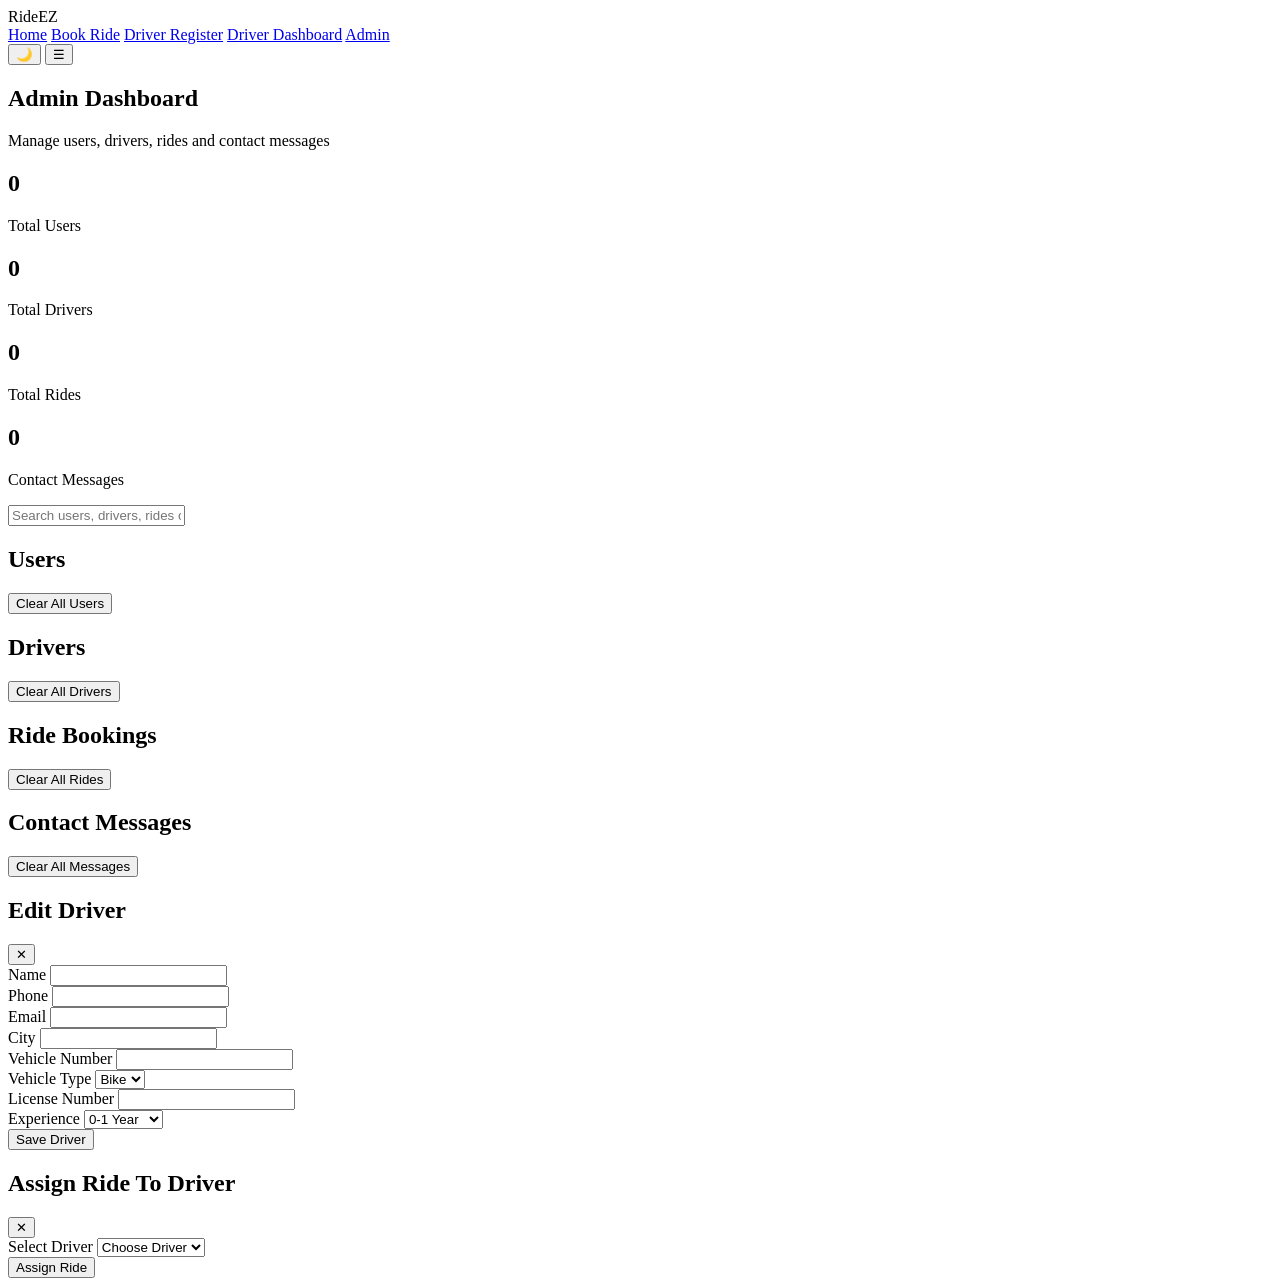
==== admin.html @ cea2b869 "Add files via upload" ====
<!DOCTYPE html>
<html lang="en">

<head>
    <meta charset="UTF-8">
    <meta name="viewport" content="width=device-width, initial-scale=1.0">
    <title>RideEZ - Admin Dashboard</title>
    <link rel="stylesheet" href="css/style.css">
</head>

<body>

    <header class="header">
        <div class="header-inner">
            <div class="logo">RideEZ</div>

            <nav class="nav" id="navMenu">
                <a href="index.html">Home</a>
                <a href="book-ride.html">Book Ride</a>
                <a href="driver-register.html">Driver Register</a>
                <a href="driver-dashboard.html">Driver Dashboard</a>
                <a href="admin.html" class="active">Admin</a>
            </nav>

            <div class="header-actions">
                <button class="theme-btn" onclick="toggleTheme()">🌙</button>
                <button class="menu-btn" onclick="toggleMenu()">☰</button>
            </div>
        </div>
    </header>

    <section class="admin-page">
        <div class="admin-top">
            <h1>Admin Dashboard</h1>
            <p>Manage users, drivers, rides and contact messages</p>
        </div>

        <div class="admin-stats">
            <div class="admin-stat-card">
                <h2 id="totalUsers">0</h2>
                <p>Total Users</p>
            </div>

            <div class="admin-stat-card">
                <h2 id="totalDrivers">0</h2>
                <p>Total Drivers</p>
            </div>

            <div class="admin-stat-card">
                <h2 id="totalRides">0</h2>
                <p>Total Rides</p>
            </div>

            <div class="admin-stat-card">
                <h2 id="totalContacts">0</h2>
                <p>Contact Messages</p>
            </div>
        </div>

        <div class="admin-search">
            <input type="text" id="adminSearch" placeholder="Search users, drivers, rides or contacts">
        </div>

        <!-- USERS -->
        <section class="admin-section">
            <div class="section-head">
                <h2>Users</h2>
                <button class="clear-btn" onclick="clearUsers()">Clear All Users</button>
            </div>
            <div id="usersList" class="admin-grid"></div>
        </section>

        <!-- DRIVERS -->
        <section class="admin-section">
            <div class="section-head">
                <h2>Drivers</h2>
                <button class="clear-btn" onclick="clearDrivers()">Clear All Drivers</button>
            </div>
            <div id="driversList" class="admin-grid"></div>
        </section>

        <!-- RIDES -->
        <section class="admin-section">
            <div class="section-head">
                <h2>Ride Bookings</h2>
                <button class="clear-btn" onclick="clearRides()">Clear All Rides</button>
            </div>
            <div id="ridesList" class="admin-grid"></div>
        </section>

        <!-- CONTACTS -->
        <section class="admin-section">
            <div class="section-head">
                <h2>Contact Messages</h2>
                <button class="clear-btn" onclick="clearContacts()">Clear All Messages</button>
            </div>
            <div id="contactsList" class="admin-grid"></div>
        </section>
    </section>

    <!-- EDIT DRIVER MODAL -->
    <div class="modal-overlay" id="editDriverModal">
        <div class="modal-box">
            <div class="modal-header">
                <h2>Edit Driver</h2>
                <button class="close-modal-btn" onclick="closeEditDriverModal()">✕</button>
            </div>

            <form id="editDriverForm">
                <input type="hidden" id="editDriverId">

                <div class="form-group">
                    <label>Name</label>
                    <input type="text" id="editDriverName" required>
                </div>

                <div class="form-group">
                    <label>Phone</label>
                    <input type="text" id="editDriverPhone" required>
                </div>

                <div class="form-group">
                    <label>Email</label>
                    <input type="email" id="editDriverEmail">
                </div>

                <div class="form-group">
                    <label>City</label>
                    <input type="text" id="editDriverCity" required>
                </div>

                <div class="form-group">
                    <label>Vehicle Number</label>
                    <input type="text" id="editVehicleNumber" required>
                </div>

                <div class="form-group">
                    <label>Vehicle Type</label>
                    <select id="editVehicleType" required>
                        <option value="Bike">Bike</option>
                        <option value="Auto">Auto</option>
                        <option value="Cab">Cab</option>
                    </select>
                </div>

                <div class="form-group">
                    <label>License Number</label>
                    <input type="text" id="editLicenseNumber" required>
                </div>

                <div class="form-group">
                    <label>Experience</label>
                    <select id="editExperience" required>
                        <option value="0-1 Year">0-1 Year</option>
                        <option value="1-3 Years">1-3 Years</option>
                        <option value="3-5 Years">3-5 Years</option>
                        <option value="5+ Years">5+ Years</option>
                    </select>
                </div>

                <button type="submit" class="submit-btn">Save Driver</button>
            </form>
        </div>
    </div>

    <!-- ASSIGN RIDE MODAL -->
    <div class="modal-overlay" id="assignRideModal">
        <div class="modal-box">
            <div class="modal-header">
                <h2>Assign Ride To Driver</h2>
                <button class="close-modal-btn" onclick="closeAssignRideModal()">✕</button>
            </div>

            <form id="assignRideForm">
                <input type="hidden" id="assignRideId">

                <div class="form-group">
                    <label>Select Driver</label>
                    <select id="assignDriverSelect" required>
                        <option value="">Choose Driver</option>
                    </select>
                </div>

                <button type="submit" class="submit-btn">Assign Ride</button>
            </form>
        </div>
    </div>

    <script src="js/script.js"></script>
</body>

</html>
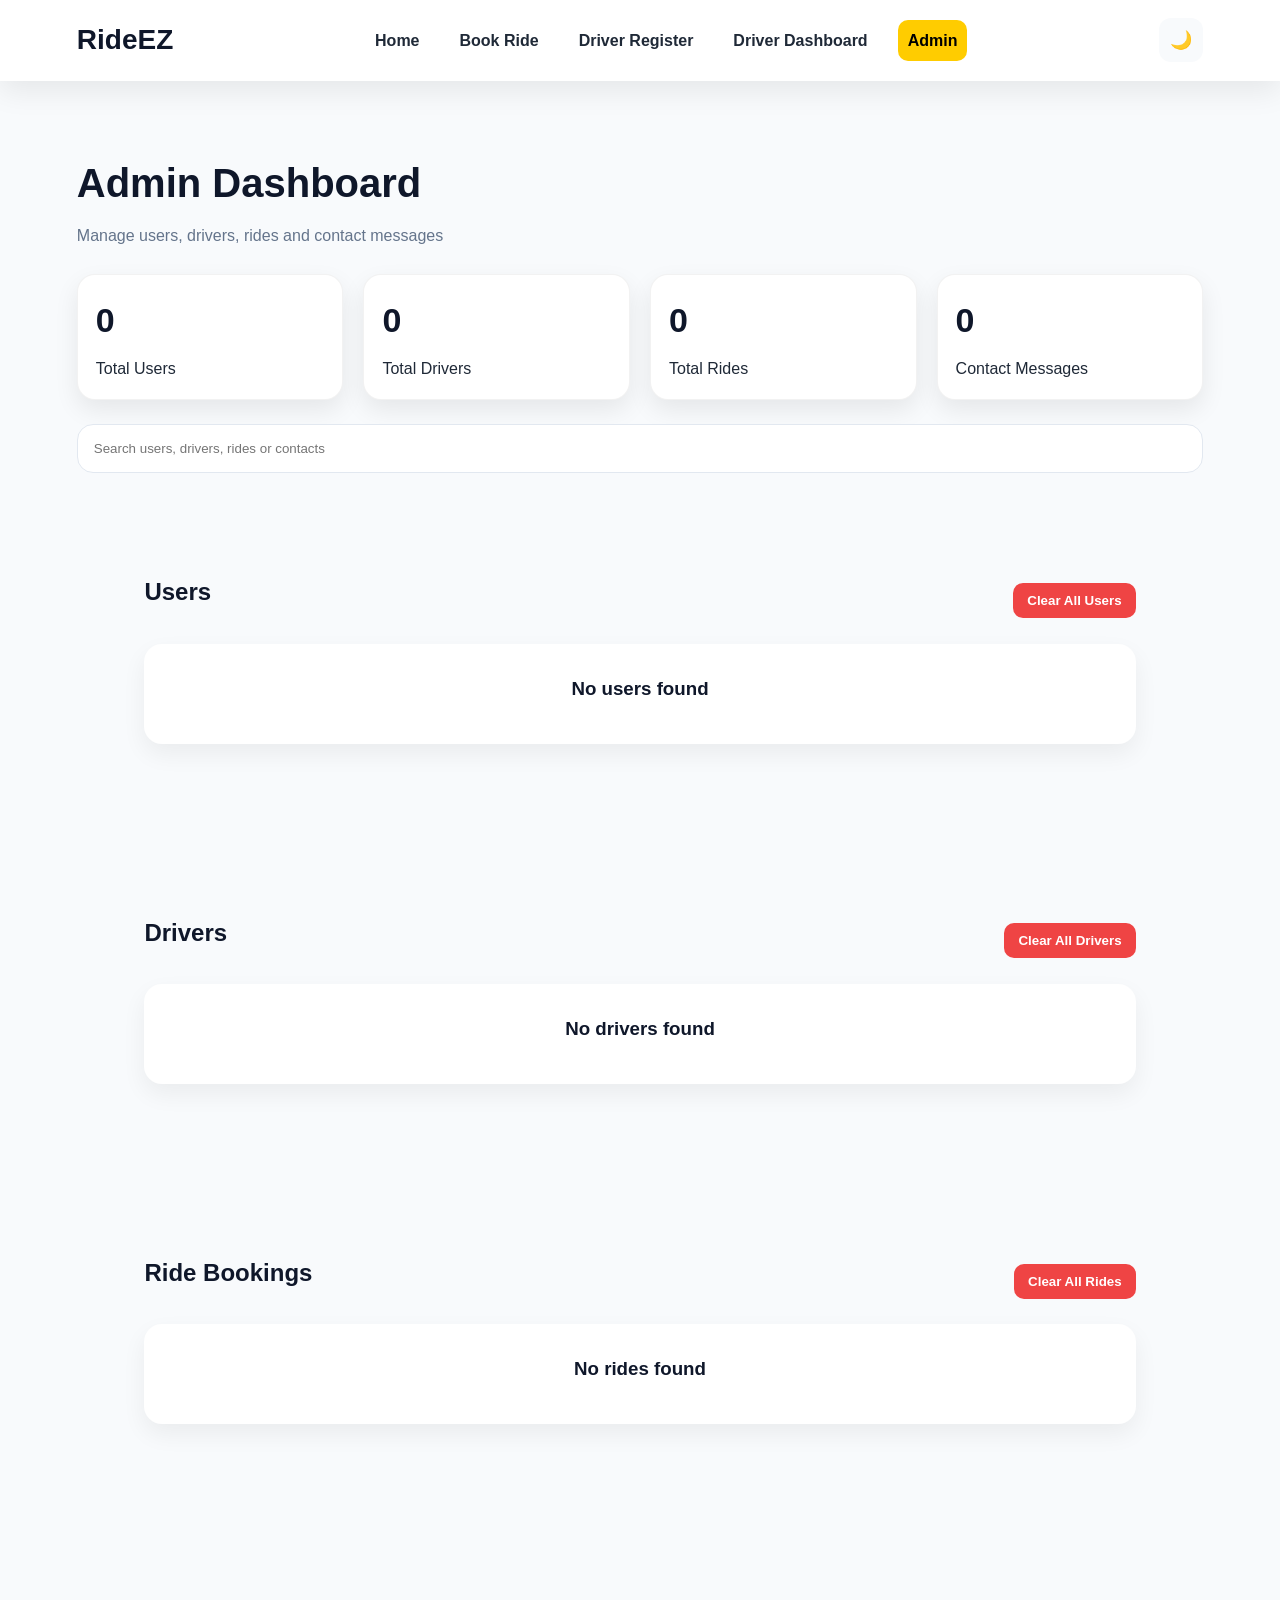
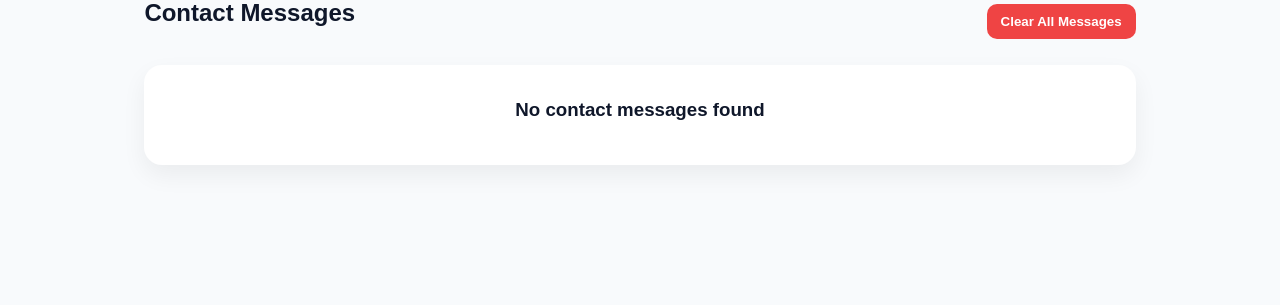
==== commit e0a8f7c0: "Add files via upload" ====
--- a/admin.html
+++ b/admin.html
@@ -5,7 +5,7 @@
     <meta charset="UTF-8">
     <meta name="viewport" content="width=device-width, initial-scale=1.0">
     <title>RideEZ - Admin Dashboard</title>
-    <link rel="stylesheet" href="css/style.css">
+    <link rel="stylesheet" href="style.css">
 </head>
 
 <body>
@@ -186,7 +186,7 @@
         </div>
     </div>
 
-    <script src="js/script.js"></script>
+    <script src="script.js"></script>
 </body>
 
 </html>
--- a/style.css
+++ b/style.css
@@ -0,0 +1,1434 @@
+* {
+    margin: 0;
+    padding: 0;
+    box-sizing: border-box;
+}
+
+:root {
+    --primary: #ffcc00;
+    --primary-dark: #f2b700;
+    --secondary: #0f172a;
+    --secondary-soft: #1e293b;
+    --light: #ffffff;
+    --dark: #111827;
+    --gray: #f8fafc;
+    --gray-2: #e2e8f0;
+    --text: #1f2937;
+    --muted: #64748b;
+    --success: #16a34a;
+    --danger: #dc2626;
+    --shadow: 0 10px 30px rgba(0, 0, 0, 0.08);
+    --radius: 18px;
+    --radius-sm: 12px;
+    --transition: all 0.3s ease;
+}
+
+body.dark-theme {
+    --light: #0f172a;
+    --gray: #111827;
+    --gray-2: #334155;
+    --text: #f8fafc;
+    --muted: #cbd5e1;
+    --secondary: #f8fafc;
+    --secondary-soft: #e2e8f0;
+    background: #0b1220;
+}
+
+body {
+    font-family: Arial, Helvetica, sans-serif;
+    background: var(--gray);
+    color: var(--text);
+    line-height: 1.6;
+}
+
+img {
+    width: 100%;
+    display: block;
+    border-radius: 16px;
+}
+
+a {
+    text-decoration: none;
+    color: inherit;
+}
+
+button,
+input,
+select,
+textarea {
+    font-family: inherit;
+}
+
+section {
+    padding: 70px 6%;
+}
+
+/* HEADER */
+.header {
+    background: var(--light);
+    box-shadow: var(--shadow);
+    position: sticky;
+    top: 0;
+    z-index: 1000;
+}
+
+.header-inner {
+    max-width: 1300px;
+    margin: auto;
+    padding: 18px 6%;
+    display: flex;
+    align-items: center;
+    justify-content: space-between;
+    gap: 18px;
+}
+
+.logo {
+    font-size: 28px;
+    font-weight: 800;
+    color: var(--secondary);
+}
+
+.nav {
+    display: flex;
+    align-items: center;
+    gap: 20px;
+    flex-wrap: wrap;
+}
+
+.nav a {
+    color: var(--text);
+    font-weight: 600;
+    padding: 8px 10px;
+    border-radius: 10px;
+    transition: var(--transition);
+}
+
+.nav a:hover,
+.nav a.active {
+    background: var(--primary);
+    color: #000;
+}
+
+.header-actions {
+    display: flex;
+    align-items: center;
+    gap: 12px;
+}
+
+.theme-btn,
+.menu-btn {
+    border: none;
+    background: var(--gray);
+    width: 44px;
+    height: 44px;
+    border-radius: 12px;
+    cursor: pointer;
+    font-size: 18px;
+    transition: var(--transition);
+}
+
+.theme-btn:hover,
+.menu-btn:hover {
+    transform: translateY(-2px);
+    background: var(--primary);
+}
+
+.menu-btn {
+    display: none;
+}
+
+/* COMMON */
+.section-title {
+    text-align: center;
+    margin-bottom: 40px;
+}
+
+.section-title h2 {
+    font-size: 34px;
+    color: var(--secondary);
+    margin-bottom: 10px;
+}
+
+.section-title p {
+    color: var(--muted);
+    max-width: 700px;
+    margin: auto;
+}
+
+.badge {
+    display: inline-block;
+    padding: 8px 14px;
+    background: rgba(255, 204, 0, 0.18);
+    color: #b58100;
+    border-radius: 999px;
+    font-weight: 700;
+    margin-bottom: 18px;
+    font-size: 14px;
+}
+
+.btn,
+.submit-btn,
+.secondary-btn,
+.edit-btn,
+.logout-btn,
+.clear-btn,
+.mini-book-btn,
+.clear-history-btn {
+    display: inline-flex;
+    align-items: center;
+    justify-content: center;
+    gap: 8px;
+    padding: 14px 22px;
+    border: none;
+    border-radius: 14px;
+    cursor: pointer;
+    font-weight: 700;
+    transition: var(--transition);
+}
+
+.btn,
+.submit-btn,
+.mini-book-btn {
+    background: var(--primary);
+    color: #000;
+}
+
+.btn:hover,
+.submit-btn:hover,
+.mini-book-btn:hover {
+    transform: translateY(-2px);
+    background: var(--primary-dark);
+}
+
+.secondary-btn,
+.edit-btn,
+.clear-history-btn {
+    background: var(--secondary);
+    color: var(--light);
+}
+
+.secondary-btn:hover,
+.edit-btn:hover,
+.clear-history-btn:hover {
+    transform: translateY(-2px);
+    opacity: 0.95;
+}
+
+.logout-btn,
+.clear-btn {
+    background: #ef4444;
+    color: #fff;
+}
+
+.logout-btn:hover,
+.clear-btn:hover {
+    transform: translateY(-2px);
+    background: #dc2626;
+}
+
+.full-btn {
+    width: 100%;
+    margin-bottom: 12px;
+}
+
+/* HERO */
+.hero {
+    max-width: 1300px;
+    margin: auto;
+    min-height: 85vh;
+    display: grid;
+    grid-template-columns: 1.1fr 1fr;
+    align-items: center;
+    gap: 40px;
+}
+
+.hero-text h1 {
+    font-size: 56px;
+    line-height: 1.1;
+    color: var(--secondary);
+    margin-bottom: 18px;
+}
+
+.hero-text p {
+    font-size: 18px;
+    color: var(--muted);
+    margin-bottom: 24px;
+    max-width: 600px;
+}
+
+.hero-buttons {
+    display: flex;
+    flex-wrap: wrap;
+    gap: 14px;
+}
+
+.hero-image img {
+    box-shadow: var(--shadow);
+}
+
+/* STATS */
+.stats {
+    max-width: 1300px;
+    margin: auto;
+    display: grid;
+    grid-template-columns: repeat(4, 1fr);
+    gap: 20px;
+}
+
+.stat-card {
+    background: var(--light);
+    border-radius: var(--radius);
+    padding: 28px;
+    text-align: center;
+    box-shadow: var(--shadow);
+}
+
+.stat-card h2 {
+    font-size: 36px;
+    color: var(--secondary);
+    margin-bottom: 10px;
+}
+
+/* QUICK ACCESS */
+.dashboards,
+.services,
+.why-us,
+.safe,
+.cta,
+.booking-page,
+.auth-page,
+.driver-register-page,
+.dashboard-page,
+.contact-page,
+.user-dashboard-page,
+.admin-page {
+    max-width: 1300px;
+    margin: auto;
+}
+
+.dashboard-grid,
+.service-box,
+.why-grid {
+    display: grid;
+    gap: 22px;
+}
+
+.dashboard-grid {
+    grid-template-columns: repeat(3, 1fr);
+}
+
+.dashboard-card,
+.card,
+.why-card,
+.feature-card,
+.benefit-card,
+.contact-info-card,
+.stat-box,
+.admin-stat-card,
+.stats-card {
+    background: var(--light);
+    border-radius: var(--radius);
+    padding: 26px;
+    box-shadow: var(--shadow);
+    transition: var(--transition);
+}
+
+.dashboard-card:hover,
+.card:hover,
+.why-card:hover,
+.feature-card:hover,
+.benefit-card:hover,
+.contact-info-card:hover,
+.stat-box:hover,
+.admin-stat-card:hover,
+.stats-card:hover {
+    transform: translateY(-5px);
+}
+
+.dashboard-card h3,
+.card h3,
+.why-card h3,
+.feature-card h3,
+.benefit-card h3,
+.contact-info-card h3 {
+    margin-bottom: 10px;
+    color: var(--secondary);
+}
+
+.dashboard-card p,
+.card p,
+.why-card p,
+.feature-card p,
+.benefit-card p,
+.contact-info-card p {
+    color: var(--muted);
+}
+
+.service-box {
+    grid-template-columns: repeat(3, 1fr);
+}
+
+.card img {
+    height: 220px;
+    object-fit: cover;
+    margin-bottom: 18px;
+}
+
+.why-grid {
+    grid-template-columns: repeat(4, 1fr);
+}
+
+/* SAFE */
+.safe {
+    display: grid;
+    grid-template-columns: 1fr 1fr;
+    gap: 36px;
+    align-items: center;
+}
+
+.safe-text h2 {
+    font-size: 40px;
+    color: var(--secondary);
+    margin-bottom: 14px;
+}
+
+.safe-text p {
+    color: var(--muted);
+    margin-bottom: 24px;
+}
+
+/* CTA */
+.cta {
+    text-align: center;
+    background: linear-gradient(135deg, #fff8db, #fff);
+    border-radius: 24px;
+    box-shadow: var(--shadow);
+    margin-top: 30px;
+    margin-bottom: 40px;
+}
+
+.dark-theme .cta {
+    background: linear-gradient(135deg, #1f2937, #111827);
+}
+
+.cta h2 {
+    font-size: 40px;
+    color: var(--secondary);
+    margin-bottom: 12px;
+}
+
+.cta p {
+    color: var(--muted);
+    margin-bottom: 24px;
+}
+
+/* FOOTER */
+.footer {
+    max-width: 1300px;
+    margin: auto;
+    padding: 50px 6%;
+    display: grid;
+    grid-template-columns: repeat(3, 1fr);
+    gap: 30px;
+    border-top: 1px solid var(--gray-2);
+}
+
+.footer-box h3,
+.footer-box h4 {
+    color: var(--secondary);
+    margin-bottom: 12px;
+}
+
+.footer-box p,
+.footer-box a {
+    display: block;
+    color: var(--muted);
+    margin-bottom: 8px;
+}
+
+.footer-box a:hover {
+    color: var(--secondary);
+}
+
+.copyright {
+    text-align: center;
+    padding: 18px;
+    color: var(--muted);
+    border-top: 1px solid var(--gray-2);
+}
+
+/* FORM / AUTH / BOOKING / DRIVER / CONTACT */
+.booking-wrapper,
+.auth-wrapper,
+.driver-register-wrapper,
+.contact-wrapper {
+    display: grid;
+    grid-template-columns: 1.1fr 1fr;
+    gap: 30px;
+    align-items: start;
+}
+
+.booking-left h1,
+.auth-left h1,
+.driver-register-left h1,
+.contact-left h1 {
+    font-size: 42px;
+    line-height: 1.15;
+    color: var(--secondary);
+    margin-bottom: 16px;
+}
+
+.booking-left p,
+.auth-left p,
+.driver-register-left p,
+.contact-left p {
+    color: var(--muted);
+    margin-bottom: 24px;
+    font-size: 17px;
+}
+
+.booking-features,
+.auth-features,
+.driver-benefits,
+.contact-info-cards {
+    display: grid;
+    gap: 18px;
+}
+
+.form-box {
+    background: var(--light);
+    padding: 30px;
+    border-radius: 24px;
+    box-shadow: var(--shadow);
+}
+
+.form-box h2 {
+    color: var(--secondary);
+    margin-bottom: 20px;
+    font-size: 30px;
+}
+
+.form-group {
+    margin-bottom: 18px;
+}
+
+.form-group label {
+    display: block;
+    margin-bottom: 8px;
+    font-weight: 700;
+    color: var(--secondary);
+}
+
+.form-group input,
+.form-group select,
+.form-group textarea {
+    width: 100%;
+    padding: 14px 15px;
+    border-radius: 14px;
+    border: 1px solid var(--gray-2);
+    background: var(--gray);
+    color: var(--text);
+    outline: none;
+    transition: var(--transition);
+}
+
+.form-group input:focus,
+.form-group select:focus,
+.form-group textarea:focus {
+    border-color: var(--primary);
+    box-shadow: 0 0 0 3px rgba(255, 204, 0, 0.25);
+}
+
+.password-wrap {
+    position: relative;
+}
+
+.password-wrap input {
+    padding-right: 48px;
+}
+
+.toggle-password {
+    position: absolute;
+    right: 14px;
+    top: 50%;
+    transform: translateY(-50%);
+    cursor: pointer;
+    user-select: none;
+}
+
+.remember-row {
+    display: flex;
+    justify-content: space-between;
+    gap: 12px;
+    margin-bottom: 18px;
+    flex-wrap: wrap;
+}
+
+.remember-label,
+.forgot-link,
+.auth-footer-text {
+    color: var(--muted);
+    font-size: 14px;
+}
+
+.auth-footer-text {
+    margin-top: 16px;
+}
+
+.auth-footer-text a,
+.forgot-link {
+    color: var(--secondary);
+    font-weight: 700;
+}
+
+.demo-admin-box {
+    margin-top: 20px;
+    padding: 18px;
+    background: var(--gray);
+    border-radius: 16px;
+    border: 1px dashed var(--gray-2);
+}
+
+.demo-admin-box h4 {
+    margin-bottom: 10px;
+    color: var(--secondary);
+}
+
+/* FARE BOX */
+.fare-box {
+    background: var(--gray);
+    border: 1px dashed var(--gray-2);
+    padding: 18px;
+    border-radius: 16px;
+    margin-bottom: 16px;
+}
+
+.fare-box h4 {
+    margin-bottom: 10px;
+    color: var(--secondary);
+}
+
+.fare-box p {
+    margin-bottom: 6px;
+}
+
+/* USER DASHBOARD */
+.user-dashboard-wrapper {
+    display: grid;
+    grid-template-columns: 360px 1fr;
+    gap: 28px;
+    align-items: start;
+}
+
+.profile-card,
+.ride-history-panel {
+    background: var(--light);
+    border-radius: 24px;
+    box-shadow: var(--shadow);
+    padding: 24px;
+}
+
+.profile-top {
+    display: flex;
+    align-items: center;
+    gap: 16px;
+    margin-bottom: 22px;
+}
+
+.avatar-box {
+    width: 70px;
+    height: 70px;
+    border-radius: 50%;
+    background: var(--primary);
+    color: #000;
+    font-size: 28px;
+    font-weight: 800;
+    display: flex;
+    align-items: center;
+    justify-content: center;
+}
+
+.profile-subtext,
+.history-subtext {
+    color: var(--muted);
+}
+
+.profile-row {
+    display: flex;
+    justify-content: space-between;
+    gap: 12px;
+    padding: 12px 0;
+    border-bottom: 1px solid var(--gray-2);
+}
+
+.profile-row .label {
+    font-weight: 700;
+    color: var(--secondary);
+}
+
+.profile-actions {
+    display: flex;
+    gap: 12px;
+    margin-top: 20px;
+    flex-wrap: wrap;
+}
+
+.stats-grid {
+    display: grid;
+    gap: 18px;
+    margin-top: 22px;
+}
+
+.stats-card h3 {
+    margin-bottom: 8px;
+    color: var(--secondary);
+}
+
+.stats-card p {
+    font-size: 24px;
+    font-weight: 800;
+}
+
+.history-header {
+    display: flex;
+    justify-content: space-between;
+    gap: 20px;
+    margin-bottom: 20px;
+    align-items: center;
+    flex-wrap: wrap;
+}
+
+.history-actions {
+    display: flex;
+    gap: 12px;
+    flex-wrap: wrap;
+}
+
+.ride-list {
+    display: grid;
+    gap: 16px;
+}
+
+.ride-card {
+    background: var(--gray);
+    border: 1px solid var(--gray-2);
+    padding: 20px;
+    border-radius: 18px;
+}
+
+.ride-card-top {
+    display: flex;
+    justify-content: space-between;
+    gap: 12px;
+    margin-bottom: 12px;
+    flex-wrap: wrap;
+}
+
+.ride-status {
+    padding: 6px 12px;
+    border-radius: 999px;
+    background: #dcfce7;
+    color: #166534;
+    font-size: 13px;
+    font-weight: 700;
+}
+
+.empty-message {
+    text-align: center;
+    padding: 50px 20px;
+    background: var(--gray);
+    border-radius: 18px;
+}
+
+.empty-message h3 {
+    color: var(--secondary);
+    margin-bottom: 10px;
+}
+
+.empty-message p {
+    color: var(--muted);
+}
+
+/* MODAL */
+.modal-overlay {
+    position: fixed;
+    inset: 0;
+    background: rgba(15, 23, 42, 0.55);
+    display: none;
+    align-items: center;
+    justify-content: center;
+    padding: 20px;
+    z-index: 2000;
+}
+
+.show-modal {
+    display: flex;
+}
+
+.modal-box {
+    width: 100%;
+    max-width: 520px;
+    background: var(--light);
+    border-radius: 22px;
+    padding: 24px;
+    box-shadow: var(--shadow);
+}
+
+.modal-header {
+    display: flex;
+    justify-content: space-between;
+    gap: 12px;
+    margin-bottom: 20px;
+    align-items: center;
+}
+
+.close-modal-btn {
+    width: 40px;
+    height: 40px;
+    border: none;
+    background: var(--gray);
+    border-radius: 12px;
+    cursor: pointer;
+    font-size: 18px;
+}
+
+/* DRIVER DASHBOARD */
+.dashboard-top,
+.admin-top {
+    margin-bottom: 26px;
+}
+
+.dashboard-top h1,
+.admin-top h1 {
+    font-size: 40px;
+    color: var(--secondary);
+    margin-bottom: 8px;
+}
+
+.dashboard-top p,
+.admin-top p {
+    color: var(--muted);
+}
+
+.dashboard-stats,
+.admin-stats {
+    display: grid;
+    grid-template-columns: repeat(3, 1fr);
+    gap: 20px;
+    margin-bottom: 24px;
+}
+
+.admin-stats {
+    grid-template-columns: repeat(4, 1fr);
+}
+
+.stat-box h2,
+.admin-stat-card h2 {
+    font-size: 34px;
+    color: var(--secondary);
+    margin-bottom: 8px;
+}
+
+.dashboard-search,
+.admin-search {
+    margin-bottom: 24px;
+}
+
+.dashboard-search input,
+.admin-search input {
+    width: 100%;
+    padding: 16px;
+    border-radius: 16px;
+    border: 1px solid var(--gray-2);
+    background: var(--light);
+    color: var(--text);
+    outline: none;
+}
+
+.driver-list-section h2,
+.admin-section h2 {
+    color: var(--secondary);
+    margin-bottom: 16px;
+}
+
+.driver-grid,
+.admin-grid {
+    display: grid;
+    grid-template-columns: repeat(3, 1fr);
+    gap: 20px;
+}
+
+.driver-card,
+.admin-card {
+    background: var(--light);
+    padding: 22px;
+    border-radius: 18px;
+    box-shadow: var(--shadow);
+}
+
+.driver-card h3,
+.admin-card h3 {
+    margin-bottom: 12px;
+    color: var(--secondary);
+}
+
+.driver-card p,
+.admin-card p {
+    margin-bottom: 8px;
+    color: var(--text);
+}
+
+/* ADMIN */
+.admin-section {
+    margin-top: 30px;
+}
+
+.section-head {
+    display: flex;
+    justify-content: space-between;
+    gap: 14px;
+    align-items: center;
+    margin-bottom: 16px;
+    flex-wrap: wrap;
+}
+
+/* MESSAGE COLORS */
+#signupMsg,
+#loginMsg,
+#rideMsg,
+#driverMsg,
+#contactMsg,
+#editProfileMsg {
+    margin-top: 14px;
+    font-weight: 700;
+}
+
+/* RESPONSIVE */
+@media (max-width: 1100px) {
+
+    .hero,
+    .safe,
+    .booking-wrapper,
+    .auth-wrapper,
+    .driver-register-wrapper,
+    .contact-wrapper,
+    .user-dashboard-wrapper {
+        grid-template-columns: 1fr;
+    }
+
+    .stats,
+    .dashboard-grid,
+    .service-box,
+    .why-grid,
+    .driver-grid,
+    .admin-grid,
+    .dashboard-stats,
+    .admin-stats {
+        grid-template-columns: repeat(2, 1fr);
+    }
+}
+
+@media (max-width: 900px) {
+    .menu-btn {
+        display: inline-flex;
+        align-items: center;
+        justify-content: center;
+    }
+
+    .nav {
+        position: absolute;
+        top: 78px;
+        left: 0;
+        width: 100%;
+        background: var(--light);
+        flex-direction: column;
+        align-items: flex-start;
+        padding: 18px 6%;
+        box-shadow: var(--shadow);
+        display: none;
+    }
+
+    .nav.show {
+        display: flex;
+    }
+
+    .hero-text h1 {
+        font-size: 42px;
+    }
+
+    .booking-left h1,
+    .auth-left h1,
+    .driver-register-left h1,
+    .contact-left h1,
+    .dashboard-top h1,
+    .admin-top h1 {
+        font-size: 34px;
+    }
+
+    .cta h2 {
+        font-size: 32px;
+    }
+
+    .footer {
+        grid-template-columns: 1fr;
+    }
+}
+
+@media (max-width: 640px) {
+    section {
+        padding: 55px 5%;
+    }
+
+    .header-inner {
+        padding: 16px 5%;
+    }
+
+    .hero-text h1 {
+        font-size: 34px;
+    }
+
+    .hero-text p {
+        font-size: 16px;
+    }
+
+    .stats,
+    .dashboard-grid,
+    .service-box,
+    .why-grid,
+    .driver-grid,
+    .admin-grid,
+    .dashboard-stats,
+    .admin-stats {
+        grid-template-columns: 1fr;
+    }
+
+    .form-box,
+    .profile-card,
+    .ride-history-panel {
+        padding: 20px;
+    }
+
+    .profile-actions,
+    .history-actions,
+    .hero-buttons {
+        flex-direction: column;
+    }
+
+    .btn,
+    .submit-btn,
+    .secondary-btn,
+    .edit-btn,
+    .logout-btn,
+    .mini-book-btn,
+    .clear-history-btn,
+    .clear-btn {
+        width: 100%;
+    }
+
+    .profile-row {
+        flex-direction: column;
+        align-items: flex-start;
+    }
+}
+
+/* =========================
+   PART-2 EXTRA STYLES
+========================= */
+
+.admin-card,
+.driver-card,
+.ride-card,
+.stats-card,
+.stat-box,
+.admin-stat-card,
+.feature-card,
+.contact-info-card {
+    background: #fff;
+    border-radius: 18px;
+    padding: 18px;
+    box-shadow: 0 10px 25px rgba(0, 0, 0, 0.08);
+    border: 1px solid rgba(0, 0, 0, 0.05);
+}
+
+.dark-theme .admin-card,
+.dark-theme .driver-card,
+.dark-theme .ride-card,
+.dark-theme .stats-card,
+.dark-theme .stat-box,
+.dark-theme .admin-stat-card,
+.dark-theme .feature-card,
+.dark-theme .contact-info-card {
+    background: #161b22;
+    color: #fff;
+    border-color: rgba(255, 255, 255, 0.08);
+}
+
+.admin-grid,
+.driver-grid,
+.ride-list {
+    display: grid;
+    grid-template-columns: repeat(auto-fit, minmax(260px, 1fr));
+    gap: 18px;
+}
+
+.card-actions {
+    display: flex;
+    gap: 10px;
+    flex-wrap: wrap;
+    margin-top: 14px;
+}
+
+.assign-btn,
+.edit-btn,
+.delete-btn,
+.clear-btn,
+.mini-book-btn,
+.logout-btn {
+    border: none;
+    outline: none;
+    cursor: pointer;
+    padding: 10px 14px;
+    border-radius: 10px;
+    font-weight: 600;
+}
+
+.assign-btn {
+    background: #0ea5e9;
+    color: #fff;
+}
+
+.edit-btn {
+    background: #f59e0b;
+    color: #fff;
+}
+
+.delete-btn,
+.clear-btn,
+.logout-btn {
+    background: #ef4444;
+    color: #fff;
+}
+
+.mini-book-btn {
+    background: #111827;
+    color: #fff;
+    text-decoration: none;
+    display: inline-block;
+}
+
+.success-msg {
+    background: #dcfce7;
+    color: #166534;
+    padding: 12px;
+    border-radius: 12px;
+    margin-top: 12px;
+    font-weight: 600;
+}
+
+.error-msg {
+    background: #fee2e2;
+    color: #991b1b;
+    padding: 12px;
+    border-radius: 12px;
+    margin-top: 12px;
+    font-weight: 600;
+}
+
+.empty-text,
+.empty-message {
+    background: #fff;
+    padding: 20px;
+    border-radius: 16px;
+    text-align: center;
+    box-shadow: 0 10px 25px rgba(0, 0, 0, 0.08);
+}
+
+.dark-theme .empty-text,
+.dark-theme .empty-message {
+    background: #161b22;
+    color: #fff;
+}
+
+.assigned-rides-box {
+    margin-top: 16px;
+    padding: 14px;
+    border-radius: 14px;
+    background: #f8fafc;
+}
+
+.dark-theme .assigned-rides-box {
+    background: #0f172a;
+}
+
+.mini-ride-card {
+    padding: 12px;
+    border-radius: 12px;
+    background: #fff;
+    margin-top: 10px;
+    border: 1px solid #eee;
+}
+
+.dark-theme .mini-ride-card {
+    background: #1e293b;
+    color: #fff;
+    border-color: rgba(255, 255, 255, 0.08);
+}
+
+.modal-overlay {
+    position: fixed;
+    inset: 0;
+    background: rgba(0, 0, 0, 0.55);
+    display: none;
+    justify-content: center;
+    align-items: center;
+    padding: 20px;
+    z-index: 999;
+}
+
+.modal-overlay.show {
+    display: flex;
+}
+
+.modal-box {
+    width: 100%;
+    max-width: 520px;
+    background: #fff;
+    border-radius: 20px;
+    padding: 22px;
+    box-shadow: 0 20px 50px rgba(0, 0, 0, 0.25);
+    max-height: 90vh;
+    overflow-y: auto;
+}
+
+.dark-theme .modal-box {
+    background: #111827;
+    color: #fff;
+}
+
+.modal-header {
+    display: flex;
+    align-items: center;
+    justify-content: space-between;
+    margin-bottom: 18px;
+}
+
+.close-modal-btn {
+    background: transparent;
+    border: none;
+    font-size: 22px;
+    cursor: pointer;
+    color: inherit;
+}
+
+.history-actions {
+    display: flex;
+    gap: 12px;
+    flex-wrap: wrap;
+    margin-top: 10px;
+}
+
+.profile-actions {
+    display: flex;
+    gap: 12px;
+    flex-wrap: wrap;
+    margin-top: 18px;
+}
+
+@media (max-width: 768px) {
+
+    .admin-grid,
+    .driver-grid,
+    .ride-list {
+        grid-template-columns: 1fr;
+    }
+
+    .card-actions,
+    .profile-actions,
+    .history-actions {
+        flex-direction: column;
+    }
+}
+
+/* ===============================
+   TRACK RIDE PAGE
+=============================== */
+.tracking-page {
+    padding: 40px 20px;
+    background: var(--gray-bg, #f7f8fc);
+    min-height: 100vh;
+}
+
+.tracking-wrapper {
+    max-width: 1200px;
+    margin: auto;
+}
+
+.tracking-top-card,
+.tracking-map-card {
+    background: #fff;
+    border-radius: 20px;
+    padding: 24px;
+    box-shadow: 0 12px 30px rgba(0, 0, 0, 0.08);
+    margin-bottom: 20px;
+}
+
+.tracking-top-card h1 {
+    margin-bottom: 10px;
+    font-size: 2rem;
+}
+
+#trackRideInfo {
+    color: #555;
+    line-height: 1.7;
+    font-size: 1rem;
+}
+
+#map {
+    width: 100%;
+    height: 500px;
+    border-radius: 18px;
+    overflow: hidden;
+}
+
+/* ===============================
+   RIDE CARD
+=============================== */
+.ride-card {
+    background: #fff;
+    border-radius: 18px;
+    padding: 18px;
+    box-shadow: 0 10px 25px rgba(0, 0, 0, 0.08);
+    margin-bottom: 18px;
+    border: 1px solid #ececec;
+}
+
+.ride-card-top {
+    display: flex;
+    justify-content: space-between;
+    align-items: center;
+    gap: 12px;
+    margin-bottom: 12px;
+}
+
+.ride-card-top h3 {
+    margin: 0;
+    font-size: 1.05rem;
+}
+
+.ride-status {
+    background: #e8f7ec;
+    color: #188038;
+    padding: 6px 12px;
+    border-radius: 999px;
+    font-size: 0.85rem;
+    font-weight: 600;
+}
+
+.ride-card-body p {
+    margin: 8px 0;
+    color: #444;
+}
+
+.ride-card-actions {
+    display: flex;
+    flex-wrap: wrap;
+    gap: 10px;
+    margin-top: 16px;
+}
+
+.track-btn,
+.assign-btn,
+.live-btn,
+.complete-btn {
+    display: inline-block;
+    border: none;
+    cursor: pointer;
+    text-decoration: none;
+    padding: 10px 16px;
+    border-radius: 12px;
+    font-weight: 600;
+    transition: 0.3s ease;
+}
+
+.track-btn {
+    background: #111827;
+    color: #fff;
+}
+
+.track-btn:hover {
+    transform: translateY(-2px);
+}
+
+.live-btn {
+    background: #16a34a;
+    color: #fff;
+}
+
+.complete-btn {
+    background: #2563eb;
+    color: #fff;
+}
+
+.assign-btn {
+    background: #facc15;
+    color: #111;
+}
+
+.assign-select {
+    width: 100%;
+    padding: 12px;
+    border-radius: 12px;
+    border: 1px solid #ddd;
+    margin-top: 10px;
+    margin-bottom: 10px;
+    font-size: 0.95rem;
+}
+
+.empty-message {
+    background: #fff;
+    padding: 30px;
+    border-radius: 18px;
+    text-align: center;
+    box-shadow: 0 10px 25px rgba(0, 0, 0, 0.06);
+}
+
+/* ===============================
+   DRIVER / ADMIN GRID CARD
+=============================== */
+.driver-card,
+.admin-card {
+    background: #fff;
+    border-radius: 18px;
+    padding: 18px;
+    box-shadow: 0 10px 25px rgba(0, 0, 0, 0.08);
+    border: 1px solid #ececec;
+}
+
+.driver-card h3,
+.admin-card h3 {
+    margin-bottom: 10px;
+}
+
+.driver-card p,
+.admin-card p {
+    margin: 7px 0;
+    color: #444;
+}
+
+/* ===============================
+   MOBILE
+=============================== */
+@media (max-width: 768px) {
+    #map {
+        height: 380px;
+    }
+
+    .ride-card-top {
+        flex-direction: column;
+        align-items: flex-start;
+    }
+
+    .ride-card-actions {
+        flex-direction: column;
+    }
+}
